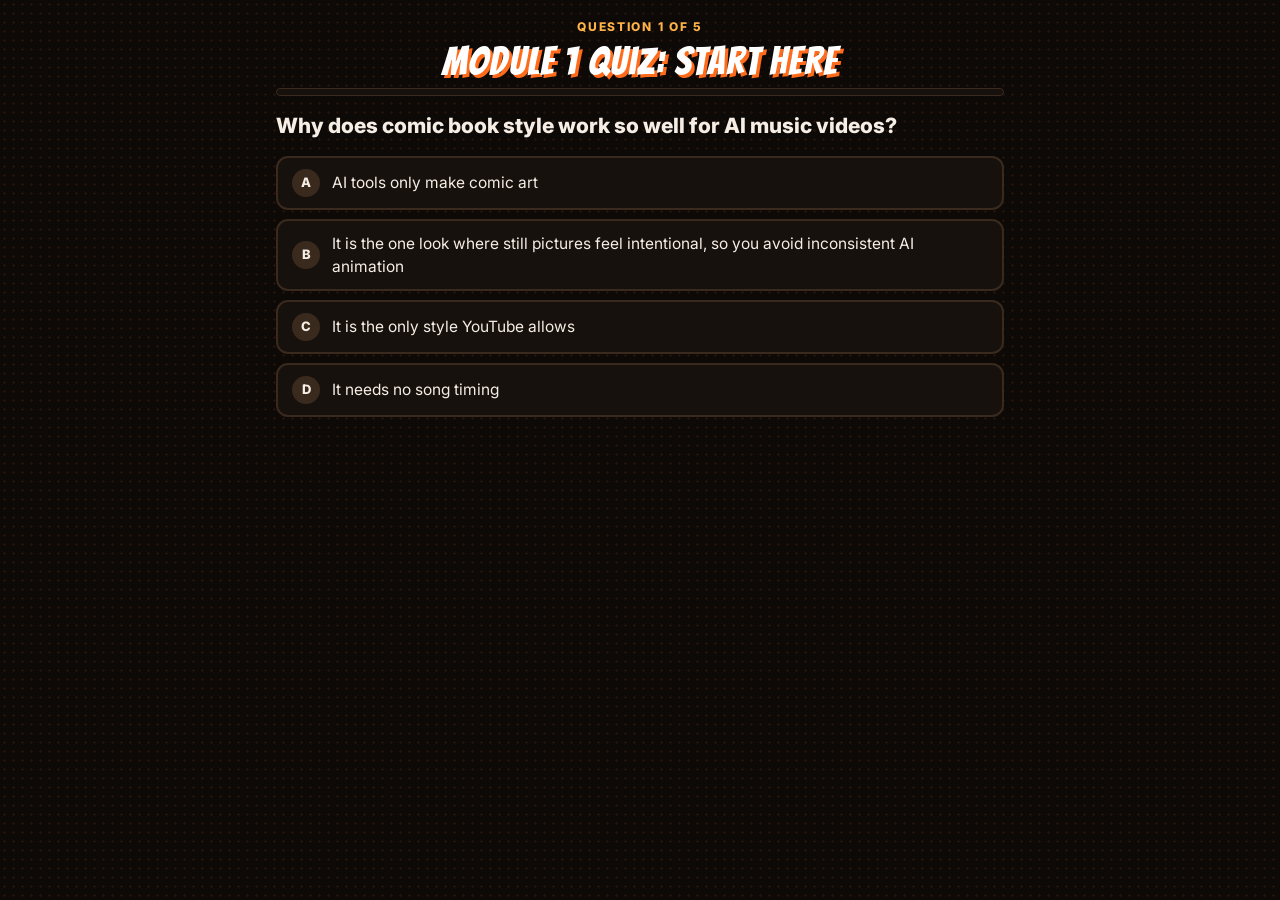
==== quiz.html @ 98861e08 "Add files via upload" ====
<!doctype html>
<html lang="en">
<head>
<meta charset="utf-8">
<meta name="viewport" content="width=device-width, initial-scale=1">
<title>Quiz</title>
<link rel="preconnect" href="https://fonts.googleapis.com">
<link href="https://fonts.googleapis.com/css2?family=Bangers&family=Inter:wght@400;600;800&display=swap" rel="stylesheet">
<link rel="stylesheet" href="style.css">
</head>
<body class="quiz">
<div class="wrap">
  <header>
    <div class="kicker" id="kicker">Knowledge check</div>
    <h1 id="title">Quiz</h1>
    <div class="bar"><div class="fill" id="fill"></div></div>
  </header>
  <main id="main"></main>
</div>
<script src="data.js"></script>
<script>
(function () {
  var key = new URLSearchParams(location.search).get('q') || 'm1';
  var quiz = (window.QUIZZES || {})[key];
  var main = document.getElementById('main');
  if (!quiz) { document.getElementById('title').textContent = 'Quiz not found'; return; }
  document.getElementById('title').textContent = quiz.title;
  var i, score, answers;

  function el(tag, cls, text) {
    var e = document.createElement(tag);
    if (cls) e.className = cls;
    if (text != null) e.textContent = text;
    return e;
  }
  function progress() {
    document.getElementById('fill').style.width = (100 * i / quiz.questions.length) + '%';
  }
  function start() { i = 0; score = 0; answers = []; ask(); }

  function ask() {
    progress();
    var item = quiz.questions[i];
    main.innerHTML = '';
    document.getElementById('kicker').textContent = 'Question ' + (i + 1) + ' of ' + quiz.questions.length;
    main.appendChild(el('p', 'question', item.q));
    var list = el('div', 'options');
    var fb = el('div', 'feedback');
    var next = el('button', 'cta', i === quiz.questions.length - 1 ? 'See my score' : 'Next question');
    next.hidden = true;
    item.a.forEach(function (text, n) {
      var b = el('button', 'option');
      b.appendChild(el('span', 'letter', 'ABCD'[n]));
      b.appendChild(el('span', '', text));
      b.onclick = function () {
        [].forEach.call(list.children, function (o) { o.disabled = true; });
        var right = n === item.c;
        if (right) score++;
        answers.push(right);
        b.classList.add(right ? 'right' : 'wrong');
        list.children[item.c].classList.add('right');
        fb.className = 'feedback show ' + (right ? 'ok' : 'no');
        fb.innerHTML = '';
        fb.appendChild(el('strong', '', right ? 'POW! Correct.' : 'Not quite.'));
        fb.appendChild(el('span', '', ' ' + item.why));
        next.hidden = false;
        next.focus();
      };
      list.appendChild(b);
    });
    next.onclick = function () { i++; i < quiz.questions.length ? ask() : finish(); };
    main.appendChild(list);
    main.appendChild(fb);
    main.appendChild(next);
  }

  function finish() {
    progress();
    var pct = Math.round(100 * score / quiz.questions.length);
    var passed = pct >= quiz.pass;
    document.getElementById('kicker').textContent = 'Your result';
    main.innerHTML = '';
    var box = el('div', 'result ' + (passed ? 'pass' : 'fail'));
    box.appendChild(el('div', 'burst', passed ? 'KA-POW!' : 'ALMOST!'));
    box.appendChild(el('div', 'score', score + ' / ' + quiz.questions.length + '  (' + pct + '%)'));
    box.appendChild(el('p', '', passed
      ? 'You passed. Mark this lesson complete and move on to the next module.'
      : 'You need ' + quiz.pass + '% to pass. Review the lessons in this module, then try again.'));
    main.appendChild(box);
    var again = el('button', 'cta ghost', 'Retake the quiz');
    again.onclick = start;
    main.appendChild(again);
  }
  start();
})();
</script>
</body>
</html>
---- style.css ----
:root {
  --ground: #0C0907;
  --panel: #17110D;
  --line: #3A2A1E;
  --accent: #FF6B1A;
  --amber: #FFB347;
  --text: #F6EDE4;
  --muted: #B9A898;
  --ok: #3DDC84;
  --no: #FF4D4D;
}
* { box-sizing: border-box; }
html, body { margin: 0; height: 100%; }
body {
  background: var(--ground);
  background-image: radial-gradient(rgba(255,107,26,.10) 1px, transparent 1.4px);
  background-size: 9px 9px;
  color: var(--text);
  font: 400 16px/1.5 Inter, system-ui, sans-serif;
}
button { font: inherit; color: inherit; }
.wrap { max-width: 760px; margin: 0 auto; padding: 18px 16px 20px; }
header { text-align: center; margin-bottom: 14px; }
.kicker { color: var(--amber); font-weight: 800; font-size: 12px; letter-spacing: .14em; text-transform: uppercase; }
h1 {
  font: 400 clamp(28px, 6vw, 40px)/1.05 Bangers, Impact, sans-serif;
  letter-spacing: .03em; margin: 4px 0 6px; color: #fff;
  text-shadow: 3px 3px 0 var(--accent);
}
.count { color: var(--muted); font-size: 13px; }

/* Flip cards */
.stage { perspective: 1400px; }
.card {
  display: block; width: 100%; height: 250px; padding: 0; border: 0;
  background: none; cursor: pointer;
}
.card .inner {
  position: relative; width: 100%; height: 100%;
  transition: transform .55s cubic-bezier(.3,1.4,.5,1); transform-style: preserve-3d;
}
.card.flipped .inner { transform: rotateY(180deg); }
.face {
  position: absolute; inset: 0; backface-visibility: hidden; -webkit-backface-visibility: hidden;
  display: flex; flex-direction: column; align-items: center; justify-content: center;
  padding: 26px 30px; border-radius: 16px; border: 4px solid #fff; text-align: center;
  box-shadow: 7px 7px 0 rgba(0,0,0,.6);
}
.front { background: linear-gradient(145deg, #241812, #120C09); }
.back { background: linear-gradient(145deg, var(--accent), #C9480A); transform: rotateY(180deg); }
.face p { margin: 0; font-size: clamp(17px, 3.4vw, 22px); font-weight: 600; }
.front p { font-weight: 800; }
.tag {
  position: absolute; top: 12px; left: 14px; font: 400 18px Bangers, Impact, sans-serif;
  letter-spacing: .08em; color: var(--amber);
}
.back .tag { color: #fff; }
.hint { position: absolute; bottom: 10px; font-size: 12px; color: var(--muted); }
nav { display: flex; align-items: center; justify-content: space-between; gap: 10px; margin-top: 16px; }
.nav {
  background: var(--panel); border: 2px solid var(--line); border-radius: 999px;
  padding: 8px 16px; font-weight: 700; cursor: pointer; min-width: 96px;
}
.nav:hover:not(:disabled) { border-color: var(--accent); }
.nav:disabled { opacity: .35; cursor: default; }
.dots { display: flex; gap: 7px; flex-wrap: wrap; justify-content: center; }
.dot { width: 11px; height: 11px; border-radius: 50%; background: var(--line); }
.dot.seen { background: var(--amber); }
.dot.on { outline: 2px solid #fff; outline-offset: 2px; }

/* Quiz */
.bar { height: 8px; background: var(--panel); border-radius: 999px; overflow: hidden; border: 1px solid var(--line); }
.fill { height: 100%; width: 0; background: linear-gradient(90deg, var(--amber), var(--accent)); transition: width .3s; }
.question { font-size: clamp(18px, 3.6vw, 21px); font-weight: 800; margin: 6px 0 14px; }
.options { display: grid; gap: 9px; }
.option {
  display: flex; gap: 12px; align-items: center; text-align: left; width: 100%;
  background: var(--panel); border: 2px solid var(--line); border-radius: 12px;
  padding: 11px 14px; cursor: pointer; font-size: 15.5px;
}
.option:hover:not(:disabled) { border-color: var(--amber); }
.option:disabled { cursor: default; }
.letter {
  flex: none; width: 28px; height: 28px; border-radius: 50%; display: grid; place-items: center;
  background: var(--line); font-weight: 800; font-size: 13px;
}
.option.right { border-color: var(--ok); background: rgba(61,220,132,.12); }
.option.right .letter { background: var(--ok); color: #06210f; }
.option.wrong { border-color: var(--no); background: rgba(255,77,77,.12); }
.option.wrong .letter { background: var(--no); }
.feedback { display: none; margin-top: 12px; padding: 11px 14px; border-radius: 12px; font-size: 15px; }
.feedback.show { display: block; }
.feedback.ok { background: rgba(61,220,132,.12); border-left: 5px solid var(--ok); }
.feedback.no { background: rgba(255,77,77,.10); border-left: 5px solid var(--no); }
.cta {
  margin-top: 14px; background: var(--accent); border: 3px solid #fff; border-radius: 999px;
  padding: 10px 22px; font-weight: 800; cursor: pointer; box-shadow: 4px 4px 0 rgba(0,0,0,.6);
}
.cta.ghost { background: transparent; }
.result { text-align: center; padding: 20px 16px; border-radius: 16px; border: 4px solid #fff; }
.result.pass { background: linear-gradient(145deg, var(--accent), #C9480A); }
.result.fail { background: var(--panel); border-color: var(--amber); }
.burst { font: 400 52px/1 Bangers, Impact, sans-serif; letter-spacing: .04em; text-shadow: 3px 3px 0 #000; }
.score { font-size: 24px; font-weight: 800; margin: 8px 0; }
.quiz main { text-align: left; }
.quiz .cta { display: block; margin-left: auto; margin-right: auto; }

[hidden] { display: none !important; }
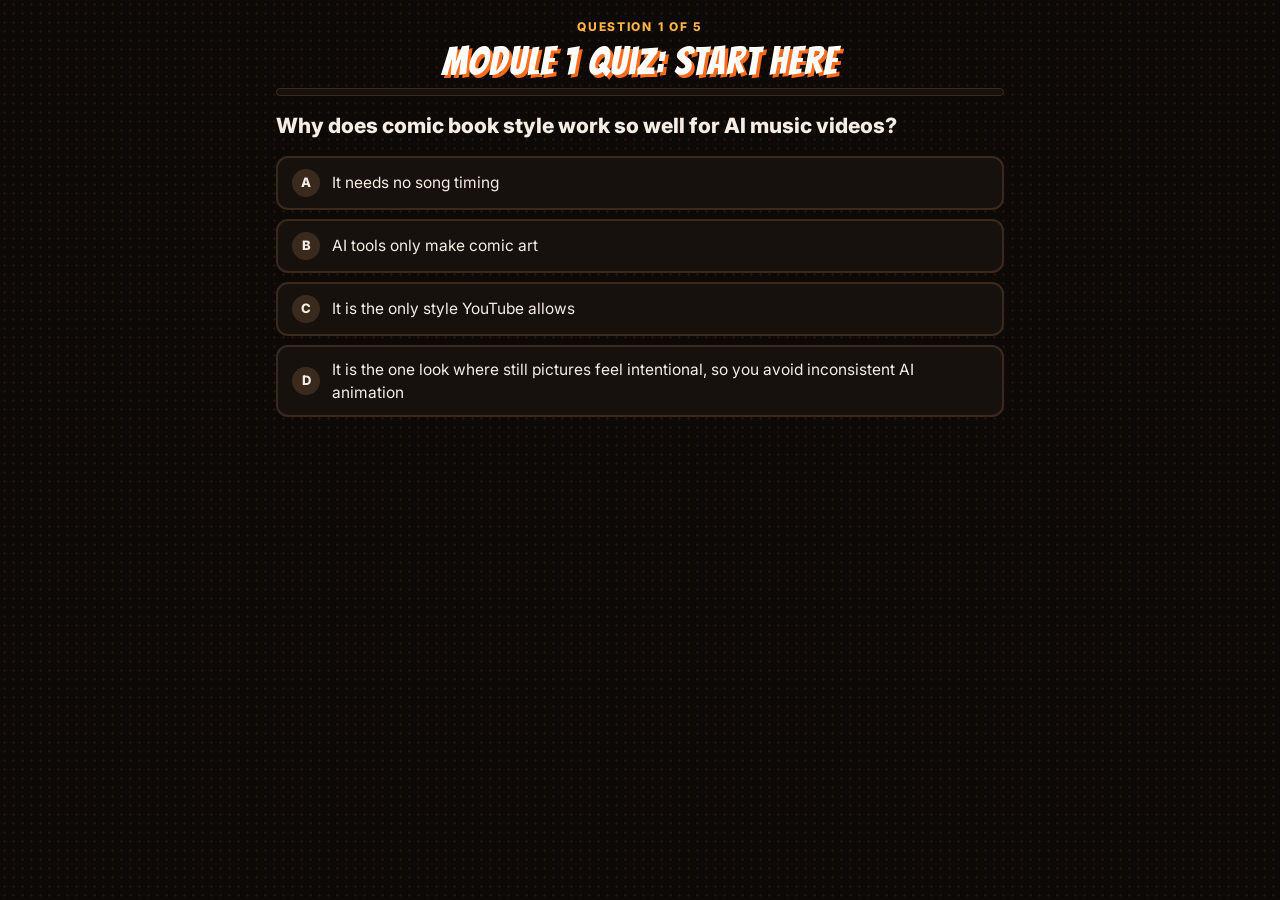
==== commit 9c678300: "Add files via upload" ====
--- a/quiz.html
+++ b/quiz.html
@@ -36,11 +36,20 @@
   function progress() {
     document.getElementById('fill').style.width = (100 * i / quiz.questions.length) + '%';
   }
+  // Shuffle answer order on every attempt so the right answer isn't always in the same slot.
+  function shuffled(q) {
+    var order = q.a.map(function (_, n) { return n; });
+    for (var k = order.length - 1; k > 0; k--) {
+      var j = Math.floor(Math.random() * (k + 1));
+      var tmp = order[k]; order[k] = order[j]; order[j] = tmp;
+    }
+    return { q: q.q, why: q.why, a: order.map(function (n) { return q.a[n]; }), c: order.indexOf(q.c) };
+  }
   function start() { i = 0; score = 0; answers = []; ask(); }
 
   function ask() {
     progress();
-    var item = quiz.questions[i];
+    var item = shuffled(quiz.questions[i]);
     main.innerHTML = '';
     document.getElementById('kicker').textContent = 'Question ' + (i + 1) + ' of ' + quiz.questions.length;
     main.appendChild(el('p', 'question', item.q));
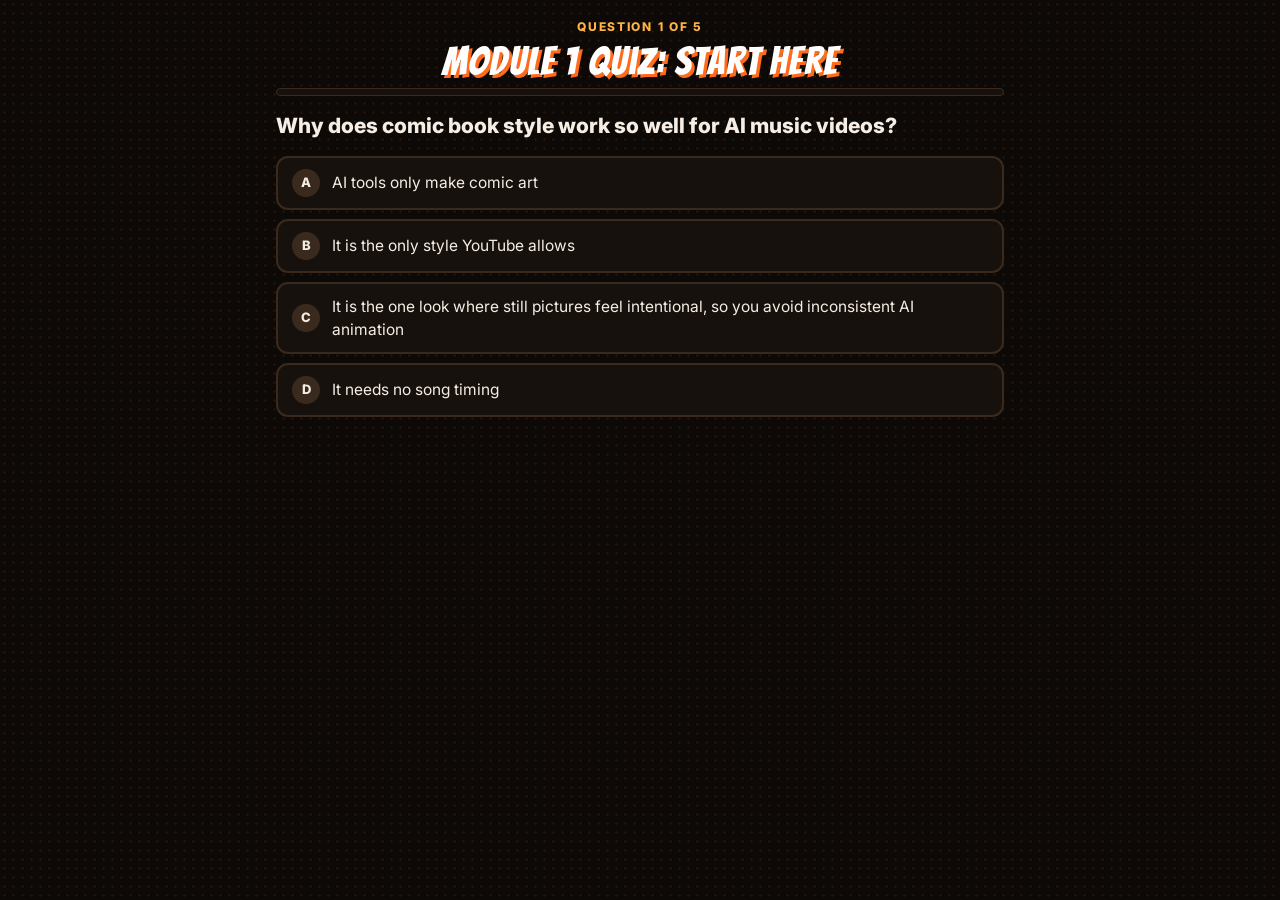
==== commit 5016dad7: "Add files via upload" ====
--- a/quiz.html
+++ b/quiz.html
@@ -92,9 +92,11 @@
     var box = el('div', 'result ' + (passed ? 'pass' : 'fail'));
     box.appendChild(el('div', 'burst', passed ? 'KA-POW!' : 'ALMOST!'));
     box.appendChild(el('div', 'score', score + ' / ' + quiz.questions.length + '  (' + pct + '%)'));
+    var finalTest = key === 'final';
     box.appendChild(el('p', '', passed
-      ? 'You passed. Mark this lesson complete and move on to the next module.'
-      : 'You need ' + quiz.pass + '% to pass. Review the lessons in this module, then try again.'));
+      ? (finalTest ? 'You passed the course. Mark this lesson complete and start your capstone project.'
+                   : 'You passed. Mark this lesson complete and move on to the next module.')
+      : 'You need ' + quiz.pass + '% to pass. Review ' + (finalTest ? 'the lessons you missed' : 'the lessons in this module') + ', then try again.'));
     main.appendChild(box);
     var again = el('button', 'cta ghost', 'Retake the quiz');
     again.onclick = start;
